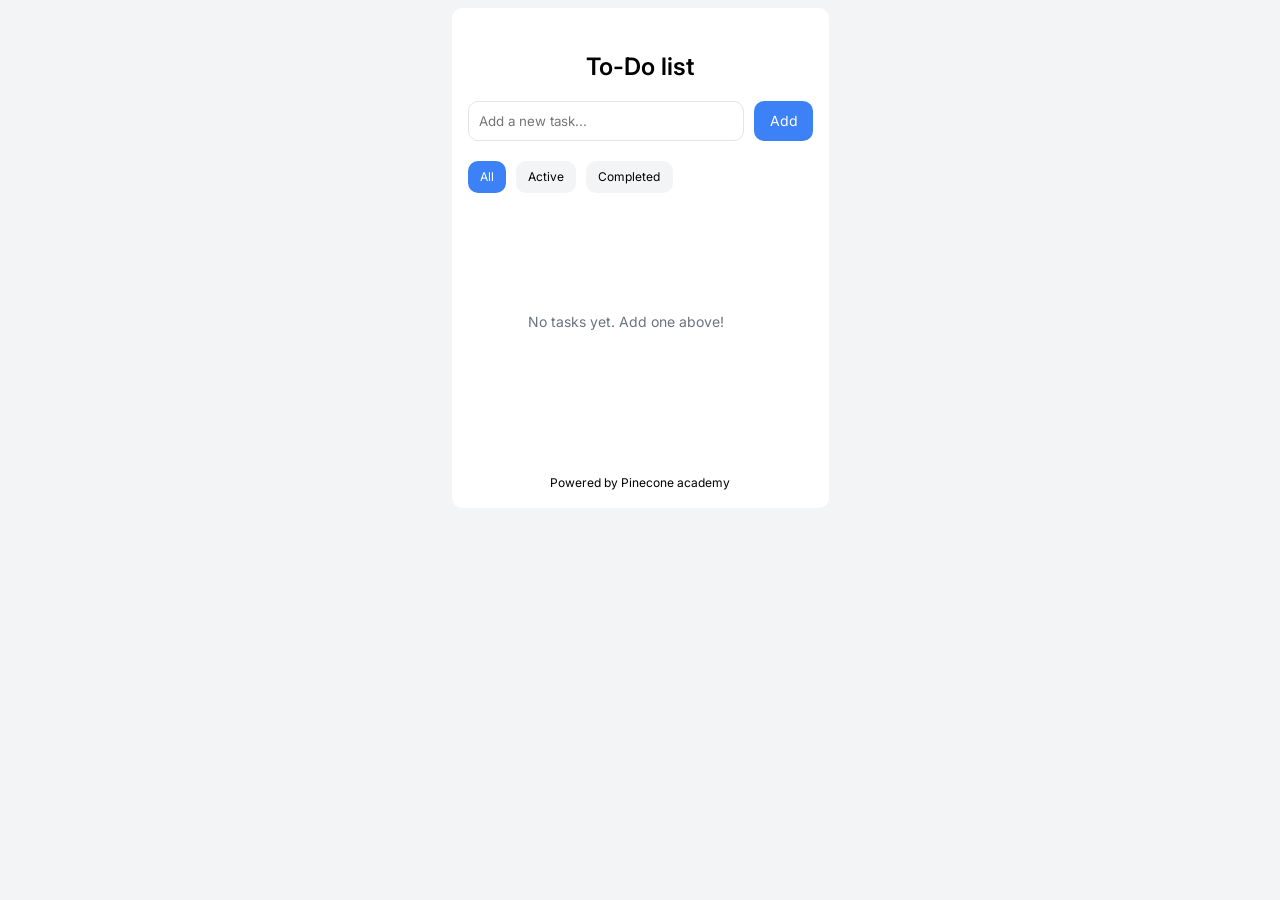
==== todo/index.html @ 536671c5 "done" ====
<!doctype html>
<html lang="en">
  <head>
    <meta charset="UTF-8" />
    <meta name="viewport" content="width=device-width, initial-scale=1.0" />
    <title>To-Do List</title>
    <link rel="stylesheet" href="style.css" />
    <link rel="preconnect" href="https://fonts.googleapis.com" />
    <link rel="preconnect" href="https://fonts.gstatic.com" crossorigin />
    <link
      href="https://fonts.googleapis.com/css2?family=Inter:ital,opsz,wght@0,14..32,100..900;1,14..32,100..900&display=swap"
      rel="stylesheet"
    />
  </head>
  <body>
    <section>
      <h2>To-Do list</h2>
      <div id="NewTask">
        <input id="CreateTask" type="text" placeholder="Add a new task..." />
        <button onclick="AddedTasks()">Add</button>
      </div>
      <div class="Category">
        <div id="All" onclick="showAll()">All</div>
        <div id="Active" onclick="showActive()">Active</div>
        <div id="Completed" onclick="showCompleted()">Completed</div>
      </div>
      <div id="TaskListBox">
        <span id="emptyMessage">No tasks yet. Add one above!</span>
      </div>

      <p>Powered by Pinecone academy</p>
    </section>
    <script src="index.js"></script>
  </body>
</html>
---- todo/style.css ----
* {
  font-family: inter;
  box-sizing: border-box;
}
body {
  background: #f3f4f6;
  display: flex;
  justify-content: center;
}
section {
  width: 377px;
  height: 500px;
  background: white;
  padding-top: 24px;
  padding-left: 16px;
  padding-right: 16px;
  padding-bottom: 24px;
  border-radius: 10px;
}
h2 {
  text-align: center;
  font-weight: 600;
}
#NewTask {
  display: flex;
  gap: 10px;
}
#NewTask input {
  width: 300px;
  height: 40px;
  border: 1px, solid, #e4e4e7;
  border-radius: 10px;
  display: flex;
  align-items: center;
  padding-left: 10px;
  color: black;
}
button {
  width: 59px;
  height: 40px;
  background: #3c82f6;
  border: none;
  border-radius: 10px;
  color: white;
  padding-left: 16px;
  padding-top: 8px;
  padding-right: 16px;
  padding-bottom: 8px;
  font-size: 14px;
}
.Category {
  display: flex;
  gap: 10px;
  margin-top: 20px;
}
.Category div {
  display: flex;
  justify-content: center;
  align-items: center;
}
#All {
  width: 38px;
  height: 32px;
  background-color: #3c82f6;
  border-radius: 10px;
  font-size: 12px;
  color: white;
}
#Active {
  width: 60px;
  height: 32px;
  background: #f3f4f6;
  border-radius: 10px;
  font-size: 12px;
}
#Completed {
  width: 87px;
  height: 32px;
  background: #f3f4f6;
  border-radius: 10px;
  font-size: 12px;
}
#TaskListBox {
  display: flex;
  margin-top: 20px;
  height: 250px;
  flex-direction: column;
  overflow-y: scroll;
  scrollbar-width: none;
}
span {
  color: #6b7280;
  font-size: 14px;
  font-weight: 400;
  margin-left: 60px;
  margin-top: 100px;
}
p {
  text-align: center;
  font-size: 12px;
  font-weight: 400;
}
.task-item {
  background: #f3f4f6;
  width: 345px;
  min-height: 62px;
  display: flex;
  align-items: center;
  border-radius: 5px;
  padding-left: 15px;
  font-size: 14px;
  font-weight: 400;
  margin-top: 10px;
}
#TaskListBox input {
  width: 20px;
  height: 20px;
}
#TaskListBox label {
  width: 150px;
  font-size: 14px;
  font-weight: 400;
  margin-left: 5px;
}
.DelBtn {
  width: 67px;
  height: 30px;
  background: #fef2f2;
  border-radius: 6px;
  margin-left: 70px;
  display: flex;
  justify-content: center;
  align-items: center;
  color: #ef4444;
}
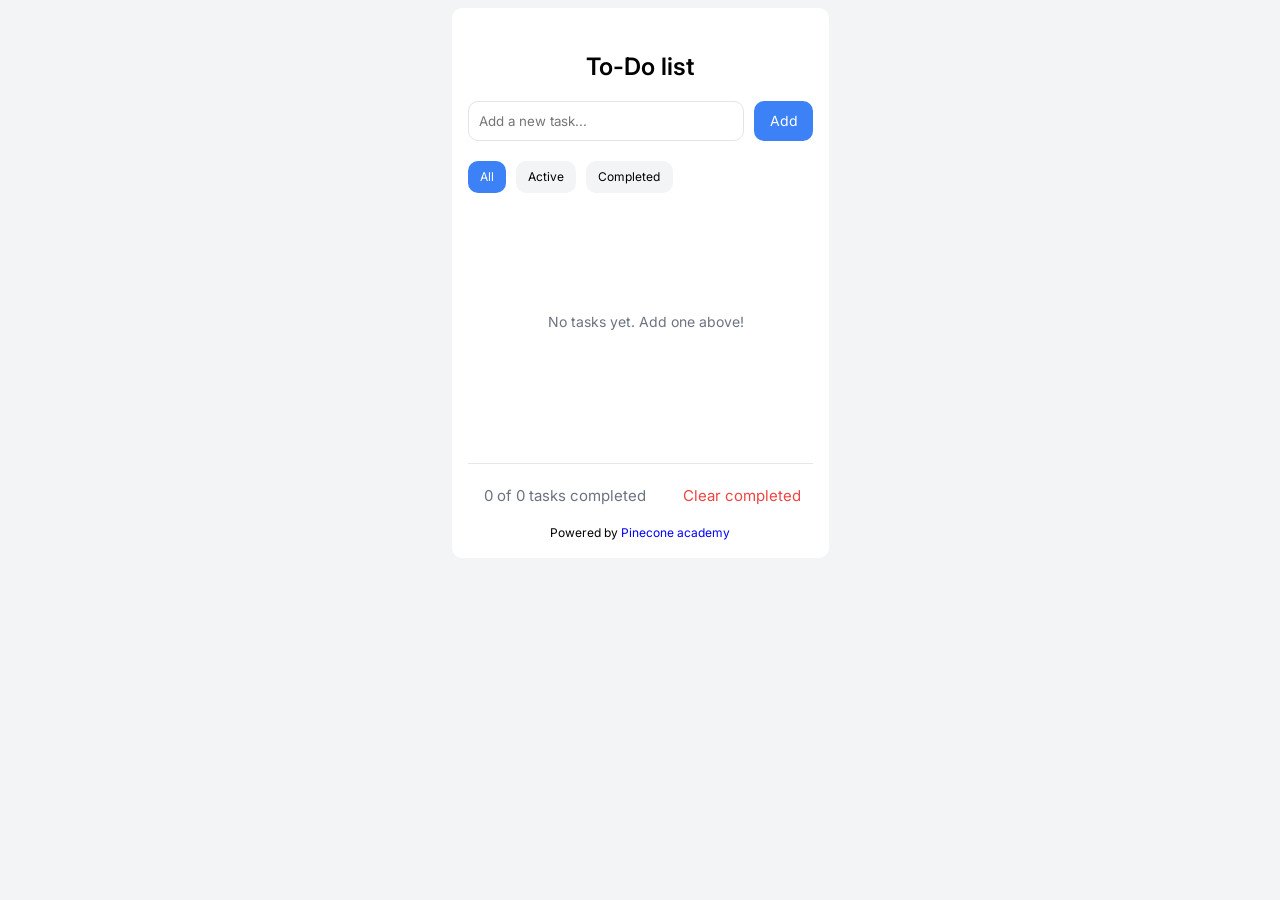
==== commit 3028aafe: "done" ====
--- a/todo/index.html
+++ b/todo/index.html
@@ -27,8 +27,11 @@
       <div id="TaskListBox">
         <span id="emptyMessage">No tasks yet. Add one above!</span>
       </div>
-
-      <p>Powered by Pinecone academy</p>
+      <div class="bottom-info">
+        <p id="taskCount">0 of 0 tasks completed</p>
+        <p id="clearCompleted" onclick="clearCompleted()">Clear completed</p>
+      </div>
+      <p>Powered by <span>Pinecone academy</span></p>
     </section>
     <script src="index.js"></script>
   </body>
--- a/todo/style.css
+++ b/todo/style.css
@@ -9,7 +9,7 @@
 }
 section {
   width: 377px;
-  height: 500px;
+  height: 550px;
   background: white;
   padding-top: 24px;
   padding-left: 16px;
@@ -83,7 +83,7 @@
 #TaskListBox {
   display: flex;
   margin-top: 20px;
-  height: 250px;
+  height: 240px;
   flex-direction: column;
   overflow-y: scroll;
   scrollbar-width: none;
@@ -92,13 +92,19 @@
   color: #6b7280;
   font-size: 14px;
   font-weight: 400;
-  margin-left: 60px;
+  margin-left: 80px;
   margin-top: 100px;
 }
 p {
   text-align: center;
   font-size: 12px;
   font-weight: 400;
+}
+p span {
+  color: blue;
+  margin-left: 0px;
+  margin-top: none;
+  font-size: 12px;
 }
 .task-item {
   background: #f3f4f6;
@@ -133,3 +139,31 @@
   align-items: center;
   color: #ef4444;
 }
+.bottom-info {
+  margin-top: 10px;
+  padding-top: 15px;
+  border-top: 1px solid #e5e7eb;
+  display: flex;
+  justify-content: space-between;
+  align-items: center;
+  height: 50px;
+}
+
+#taskCount {
+  width: 230px;
+  color: #6b7280;
+  font-size: 15px;
+  height: 20px;
+  margin-left: -10px;
+}
+
+#clearCompleted {
+  color: #ef4444;
+  font-size: 15px;
+  cursor: pointer;
+  width: 150px;
+}
+
+#clearCompleted:hover {
+  text-decoration: underline;
+}
